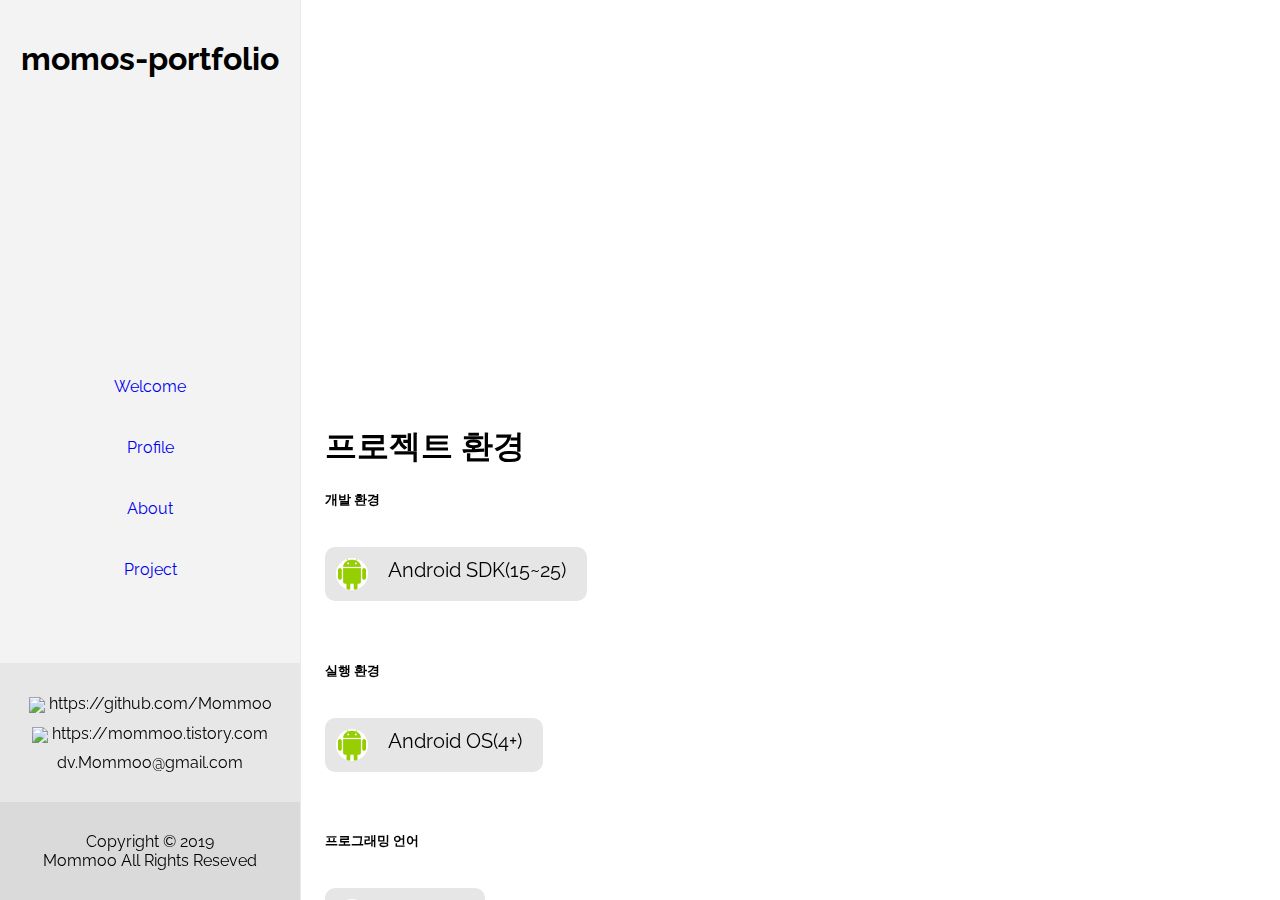
==== abc.html @ 74a5513d "123" ====
<!DOCTYPE html>
<html>
    <head>
        <meta charset="utf-8">
        <link rel="stylesheet" type="text/css" href="css/index.css">
        <link href="https://fonts.googleapis.com/css?family=Raleway" rel="stylesheet">
        <link rel="stylesheet" type="text/css" href="style.css">
    </head>
    <body>
        <div class=nav>
            <div class=nav-header>
                momos-portfolio
            </div>
            <div class=nav-menu>
                <div class=nav-item>
                    <a href="#Welcome">Welcome</a>
                </div>
                <div class=nav-item>
                    <a href="#Profile">Profile</a>
                </div>
                <div class=nav-item>
                    <a href="#About">About</a>
                </div>
                <div class=nav-item>
                    <a href="#Project">Project</a>
                </div>
            </div>
            <div class=nav-fotter>
                <div class=urls>
                    <div class=url>
                        <img class=url-image src="https://mommoo.co.kr/portfolio/assets/images/common/IT/github.svg">
                        https://github.com/Mommoo
                        
                    </div>
                    <div class=url>
                        <img class=url-image src="https://mommoo.co.kr/portfolio/assets/images/common/communication/mail.svg">
                        https://mommoo.tistory.com
                    </div>
                    <div class=url>dv.Mommoo@gmail.com</div>
                </div>
                <div class=copy-right>
                    <div>Copyright © 2019</div>
                    <div>Mommoo All Rights Reseved</div>
                </div>
            </div>
        </div>
        <div class=contents>
                <h1>프로젝트 환경</h1>
                <h5>개발 환경</h5>
                <div class="chip-view">
                   <img src="icon/Android.png">
                   <div>Android SDK(15~25)</div>
                </div>
                <br><br><br>
                <h5>실행 환경</h5>
                <div class="chip-view">
                   <img src="icon/Android.png">
                   <div>Android OS(4+)</div>
                </div>
                <br><br><br>
                <h5>프로그래밍 언어</h5>
                <div class="chip-view">
                   <img src="icon/Java.png">
                   <div>Java(1.7)</div>
                </div>
                <br><br><br>
                <h5>라이브러리</h5>
                <div class="chip-view">
                   <img src="icon/Android.png">
                   <div>Calender(0.1)</div>
                </div>
                <div class="chip-view">
                    <img src="icon/Android.png">
                    <div>Framework(0.3)</div>
                </div>
                <h1>프로젝트에 사용된 기술</h1>
                <div class="chip-view">
                    <div>Java Socket Network Programming</div>
                </div>
                <div class="chip-view">
                    <div>Android Animation Programming</div>
                </div>
                <div class="chip-view">
                    <div>Android Custom View</div>
                </div>
                <div class="chip-view">
                    <div>Android AsyncTask Programming</div>
                </div>
                <div class="chip-view">
                    <div>Android Thread-Handler Programmin</div>
                </div>
                <h1>프로젝트 결과</h1>
                <div class="chip-view">
                    <div>Java Socket Network Programming</div>
                </div>
                <div class="chip-view">
                    <div>Android Animation Programming</div>
                </div>
                <div class="chip-view">
                    <div>Android Custom View</div>
                </div>
                <div class="chip-view">
                    <div>Android AsyncTask Programming</div>
                </div>
                <div class="chip-view">
                    <div>Android Thread-Handler Programmin</div>
                </div>
                <h1>프로젝트 예시</h1>
                <h3>준비된 예시 종류</h3>
                <div class="chip-view">
                    <img src="icon/Chrome.png">
                    <div>Blog Post</div>
                </div>
                <div class="chip-view">
                    <img src="icon/Android.png">
                    <div>GooglePlay App</div>
                </div>
                <h3>블로그 포스트 URL</h3>
                <div class="chip-view">
                    <img src="icon/Chrome.png">
                    <div><a href="http://blog.naver.com/cyydo96">blog.naver.com/cyydo96</a></div>
                </div>
                <div class="chip-view">
                        <img src="icon/Android.png">
                        <div><a href="http://blog.naver.com/cyydo96">play.google.com/store/apps/</a></div>
                </div>
                <h1>프로젝트 특징</h1>
                <div class="card">
                    <div class="card-title">Http 패킷 분석을 통한 서비스 구현</div>
                    <div class="card-image">
                        <img src="image/Portfolio.jpg">
                    </div>
                    <div class="card-heading">
                        Http 네트워크 공부를 통해 프로그래밍과 이론의 조화의 중요성을 알게되었습니다.
                    </div>
                    <div class="card-view">
                        해당 앱의 핵심 기능는 학생들의 개인 시간표 서비스입니다. 하지만 학교 전산 시스템에서 시간표 관련 API를 제공하지 않았습니다.
                    </div>
                </div>
                <div class="card">
                        <div class="card-title">Http 패킷 분석을 통한 서비스 구현</div>
                        <div class="card-image">
                            <img src="image/Portfolio.jpg">
                        </div>
                        <div class="card-heading">
                            Http 네트워크 공부를 통해 프로그래밍과 이론의 조화의 중요성을 알게되었습니다.
                        </div>
                        <div class="card-view">
                            해당 앱의 핵심 기능는 학생들의 개인 시간표 서비스입니다. 하지만 학교 전산 시스템에서 시간표 관련 API를 제공하지 않았습니다.
                        </div>
                    </div>


        </div>
    </body>
</html>
---- css/index.css ----
@media screen and (min-width:400px) and (max-width:1240px){
    body{

    }
    .nav{
        display:none!important;
    }
    .contents{
        left:0px!important;
        width:100%!important;
    }
}

body,html{
    margin:0px;
    width:100%;
    height:100%;

    
}
*{
    scroll-behavior: smooth;
    font-family: 'Raleway', sans-serif;
}

a{
    outline:none;
    text-decoration:none;
}
a:visited{
    text-decoration:none;
    color:black;
}
.nav{
    width:300px;
    position:fixed;
    left:0;
    
    border-right:1px solid #e9e9e9;
    height:100%;

    background-color:#f3f3f3
}
.nav-item{
    display:block;
    text-align:center;
    margin:40px;
    cursor:pointer;
    border-bottom:2px solid #f3f3f3;
}
.nav-item:hover{
    border-bottom:2px solid #000;
    font-size:24px;
}
.nav-header{
    text-align: center;
    margin-top:40px;
    font-size:32px;
    font-weight: bolder;
}
.nav-menu{
    margin-top:100%;
    margin-bottom:50%;
}
.nav-fotter{
    position:fixed;
    bottom:0px;
    background-color:rgba(204,204,204,.3);
    width:300px;
}
.contents{
    padding:25px;
    position:fixed;
    left:300px;
    width:calc( 100% - 300px - 50px );
    height:100%;
    overflow:auto;
}
.urls{
    margin-bottom:30px;
    margin-top:30px;
}
.url{
    text-align:center;
    margin:10px;
}
.copy-right{
    text-align:center;
    background-color:rgba(204,204,204,.5);
    padding-bottom:30px;
    padding-top:30px;
}
h1{
    margin-top:400px;
}
.url-image{
    width:20px;
    position: relative;
    top: 4px;
}
---- style.css ----
.chip-view{
    display: inline-flex;
    background: #e6e6e6;
    vertical-align: middle;
    border-radius: 10px;                    
    border:1px solid rgba(0, 0, 0, 0);
    padding: 10px;
    min-height: 32px;
    margin: 16px 16px 0px 0px;
    transition: box-shadow 0.1s ease-in-out;
}
.chip-view:hover{
    box-shadow: 0px 8px 20px 1px gray;
}
.chip-view-normal{
    background-color: white !important;
    border-radius: 0% !important;
    border:1px solid rgba(0, 0, 0, 0.1);
    box-shadow: 0px 0px 1px 0px rgba(0,0,0,0.3);
}
.chip-view img{
    background:white;
    border-radius: 50%;
    margin-right:10px;
    width: 32px;
    height: 32px;
}
.chip-view-img-normal{
    border-radius: 0% !important;
    background-color: transparent !important;
}
.chip-view div{
    display: inline-block;
    color:black;
    padding: 0px 10px 0px 10px;
    font-size:20px;
    word-break:break-all;
    word-wrap:break-word;
}

.card{
    vertical-align: top;
    position: relative;
    display: inline-block;
    margin: 5px;
    background: white;
    border-radius: 10px;
    border: 1px solid rgba(230, 230, 230, 0.8);
    box-shadow: 0px 1px 2px 0px rgba(0,0,0,0.6);
    transition: all 0.1s ease-in-out;
    transition: box-shadow 0.1s ease-in-out;
    text-align: center;
}
.card:hover{
    box-shadow: 0px 8px 20px 1px gray;
}
.card-title{
    min-height: 50px;
    border-radius: 9px 9px 0px 0px;
    font-size:35px;
    padding: 16px;
    background-color: rgba(230, 230, 230, 1);
    color:black;
    font-weight: bold;
}
.card-heading{
    color:black;
    font-size: 23px;
    border-bottom:1px solid rgba(0, 0, 0, 0.1);
    word-break:break-all;
    word-wrap:break-word;
    padding-bottom:10px;
    margin: 20px;
}
.card-subheading{
    color:gray;
    font-size: 23px;
    word-break:break-all;
    word-wrap:break-word;
    margin: 20px;
}
.card-view{
    margin: 20px;   
    font-size:17px;
    color:rgba(0, 0, 0, 0.7);
    padding-bottom:10px;
}
.card-view-tab{
    margin: 0px 20px 0px 40px;   
    font-size:17px;
    color:rgba(0, 0, 0, 0.7);
    padding-bottom:10px;
}
.card-bar{
    border-bottom:1px solid rgba(0, 0, 0, 0.1);
    padding-bottom:10px;
    margin: 20px;
}
.card-hashtag{
    display: inline-block;
    margin: 5px 5px 8px 5px;
    background-color:rgba(255, 0, 0, 0.5);
    padding: 6px;
    border-radius: 20px;
    color:white;
}
.card-bottom{
    text-align: end;
    font-size:25px;
    padding: 10px 30px 10px 10px;
    min-height: 40px;
    background-color:rgba(230, 230, 230, 1);
    border-radius: 0px 0px 9px 9px;
    color: black;
}
.card img{
    margin-left: auto;
    margin-right: auto;
    max-width: 100%; height: auto;
    display: block;
}
.card-image{
    max-width: 100%;
    width: auto;
    overflow: hidden;
}
.card-imageZoom{
    overflow: hidden;
}
.card-imageZoom img{
    transition: all ease .5s;
}
.card-imageZoom:hover img{
    transform-origin: center;
    transform: scale(1.4);
}

.clickable{
    cursor: pointer;
}
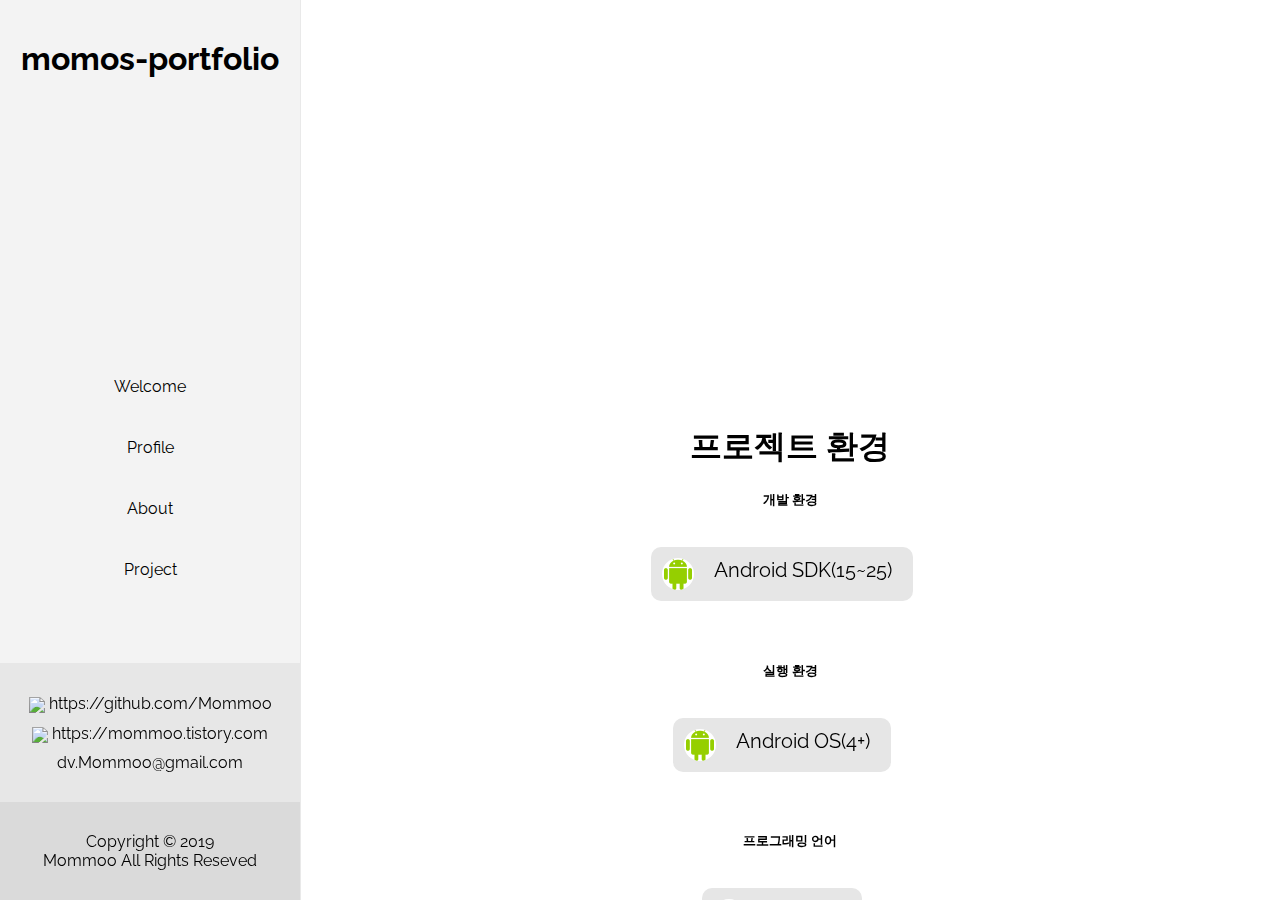
==== commit b5894c11: "123" ====
--- a/abc.html
+++ b/abc.html
@@ -45,86 +45,103 @@
             </div>
         </div>
         <div class=contents>
-                <h1>프로젝트 환경</h1>
-                <h5>개발 환경</h5>
-                <div class="chip-view">
-                   <img src="icon/Android.png">
-                   <div>Android SDK(15~25)</div>
-                </div>
-                <br><br><br>
-                <h5>실행 환경</h5>
-                <div class="chip-view">
-                   <img src="icon/Android.png">
-                   <div>Android OS(4+)</div>
-                </div>
-                <br><br><br>
-                <h5>프로그래밍 언어</h5>
-                <div class="chip-view">
-                   <img src="icon/Java.png">
-                   <div>Java(1.7)</div>
-                </div>
-                <br><br><br>
-                <h5>라이브러리</h5>
-                <div class="chip-view">
-                   <img src="icon/Android.png">
-                   <div>Calender(0.1)</div>
-                </div>
-                <div class="chip-view">
-                    <img src="icon/Android.png">
-                    <div>Framework(0.3)</div>
-                </div>
-                <h1>프로젝트에 사용된 기술</h1>
-                <div class="chip-view">
-                    <div>Java Socket Network Programming</div>
-                </div>
-                <div class="chip-view">
-                    <div>Android Animation Programming</div>
-                </div>
-                <div class="chip-view">
-                    <div>Android Custom View</div>
-                </div>
-                <div class="chip-view">
-                    <div>Android AsyncTask Programming</div>
-                </div>
-                <div class="chip-view">
-                    <div>Android Thread-Handler Programmin</div>
-                </div>
-                <h1>프로젝트 결과</h1>
-                <div class="chip-view">
-                    <div>Java Socket Network Programming</div>
-                </div>
-                <div class="chip-view">
-                    <div>Android Animation Programming</div>
-                </div>
-                <div class="chip-view">
-                    <div>Android Custom View</div>
-                </div>
-                <div class="chip-view">
-                    <div>Android AsyncTask Programming</div>
-                </div>
-                <div class="chip-view">
-                    <div>Android Thread-Handler Programmin</div>
-                </div>
-                <h1>프로젝트 예시</h1>
-                <h3>준비된 예시 종류</h3>
-                <div class="chip-view">
-                    <img src="icon/Chrome.png">
-                    <div>Blog Post</div>
-                </div>
-                <div class="chip-view">
-                    <img src="icon/Android.png">
-                    <div>GooglePlay App</div>
-                </div>
-                <h3>블로그 포스트 URL</h3>
-                <div class="chip-view">
-                    <img src="icon/Chrome.png">
-                    <div><a href="http://blog.naver.com/cyydo96">blog.naver.com/cyydo96</a></div>
-                </div>
-                <div class="chip-view">
+                <h1 style="text-align:center;">프로젝트 환경</h1>
+                <center>
+                    <p style="text-align:center;">
+                        <h5>개발 환경</h5>
+                        <div class="chip-view">
+                            <img src="icon/Android.png">
+                            <div>Android SDK(15~25)</div>
+                        </div>
+                        <br><br><br>
+                        <h5>실행 환경</h5>
+                        <div class="chip-view">
+                            <img src="icon/Android.png">
+                            <div>Android OS(4+)</div>
+                        </div>
+                        <br><br><br>
+                        <h5>프로그래밍 언어</h5>
+                        <div class="chip-view">
+                            <img src="icon/Java.png">
+                            <div>Java(1.7)</div>
+                        </div>
+                        <br><br><br>
+                        <h5>라이브러리</h5>
+                        <div class="chip-view">
+                            <img src="icon/Android.png">
+                            <div>Calender(0.1)</div>
+                        </div>
+                        <div class="chip-view">
+                            <img src="icon/Android.png">
+                            <div>Framework(0.3)</div>
+                        </div>
+                    </p>
+                </center>
+
+                
+                <h1 style="text-align:center;">프로젝트에 사용된 기술</h1>
+                <center>
+                    <div class="chip-view">
+                        <div>Java Socket Network Programming</div>
+                    </div>
+                    <div class="chip-view">
+                        <div>Android Animation Programming</div>
+                    </div>
+                    <div class="chip-view">
+                        <div>Android Custom View</div>
+                    </div>
+                    <div class="chip-view">
+                        <div>Android AsyncTask Programming</div>
+                    </div>
+                    <div class="chip-view">
+                        <div>Android Thread-Handler Programmin</div>
+                    </div>
+
+                </center>
+                
+                <h1 style="text-align:center;">프로젝트 결과</h1>
+                <center>
+                    <div class="chip-view">
+                        <div>Java Socket Network Programming</div>
+                    </div>
+                    <div class="chip-view">
+                        <div>Android Animation Programming</div>
+                    </div>
+                    <div class="chip-view">
+                        <div>Android Custom View</div>
+                    </div>
+                    <div class="chip-view">
+                        <div>Android AsyncTask Programming</div>
+                    </div>
+                    <div class="chip-view">
+                        <div>Android Thread-Handler Programmin</div>
+                    </div>
+                </center>
+
+
+                <h1 style="text-align:center;">프로젝트 예시</h1>
+                <center>
+                    <h3>준비된 예시 종류</h3>
+                    <div class="chip-view">
+                        <img src="icon/Chrome.png">
+                        <div>Blog Post</div>
+                    </div>
+                    <div class="chip-view">
                         <img src="icon/Android.png">
-                        <div><a href="http://blog.naver.com/cyydo96">play.google.com/store/apps/</a></div>
-                </div>
-                <h1>프로젝트 특징</h1>
+                        <div>GooglePlay App</div>
+                    </div>
+                    <h3>블로그 포스트 URL</h3>
+                    <div class="chip-view">
+                        <img src="icon/Chrome.png">
+                        <div><a href="http://blog.naver.com/cyydo96">blog.naver.com/cyydo96</a></div>
+                    </div>
+                    <div class="chip-view">
+                            <img src="icon/Android.png">
+                            <div><a href="http://blog.naver.com/cyydo96">play.google.com/store/apps/</a></div>
+                    </div>
+                </center>
+                
+                <h1 style="text-align:center;">프로젝트 특징</h1>
                 <div class="card">
                     <div class="card-title">Http 패킷 분석을 통한 서비스 구현</div>
                     <div class="card-image">
@@ -138,19 +155,21 @@
                     </div>
                 </div>
                 <div class="card">
-                        <div class="card-title">Http 패킷 분석을 통한 서비스 구현</div>
-                        <div class="card-image">
-                            <img src="image/Portfolio.jpg">
-                        </div>
-                        <div class="card-heading">
-                            Http 네트워크 공부를 통해 프로그래밍과 이론의 조화의 중요성을 알게되었습니다.
-                        </div>
-                        <div class="card-view">
-                            해당 앱의 핵심 기능는 학생들의 개인 시간표 서비스입니다. 하지만 학교 전산 시스템에서 시간표 관련 API를 제공하지 않았습니다.
-                        </div>
+                    <div class="card-title">Http 패킷 분석을 통한 서비스 구현</div>
+                    <div class="card-image">
+                        <img src="image/Portfolio.jpg">
                     </div>
+                    <div class="card-heading">
+                        Http 네트워크 공부를 통해 프로그래밍과 이론의 조화의 중요성을 알게되었습니다.
+                    </div>
+                    <div class="card-view">
+                        해당 앱의 핵심 기능는 학생들의 개인 시간표 서비스입니다. 하지만 학교 전산 시스템에서 시간표 관련 API를 제공하지 않았습니다.
+                    </div>
+                </div>
+                <!-- 밑에 공간 살짝 비워두기위한 마진 -->
+                <div style="width:1px;height:300px;">
 
-
+                </div>
         </div>
     </body>
 </html>--- a/css/index.css
+++ b/css/index.css
@@ -7,7 +7,7 @@
     }
     .contents{
         left:0px!important;
-        width:100%!important;
+        width:calc(100% - 40px )!important;
     }
 }
 
@@ -21,11 +21,14 @@
 *{
     scroll-behavior: smooth;
     font-family: 'Raleway', sans-serif;
+
+
 }
 
 a{
     outline:none;
     text-decoration:none;
+    color:black;
 }
 a:visited{
     text-decoration:none;
@@ -47,6 +50,7 @@
     margin:40px;
     cursor:pointer;
     border-bottom:2px solid #f3f3f3;
+    transition: 0.2s;
 }
 .nav-item:hover{
     border-bottom:2px solid #000;
--- a/style.css
+++ b/style.css
@@ -114,9 +114,9 @@
     color: black;
 }
 .card img{
-    margin-left: auto;
-    margin-right: auto;
-    max-width: 100%; height: auto;
+    margin:10%;
+
+    max-width: 80%; height: auto;
     display: block;
 }
 .card-image{
